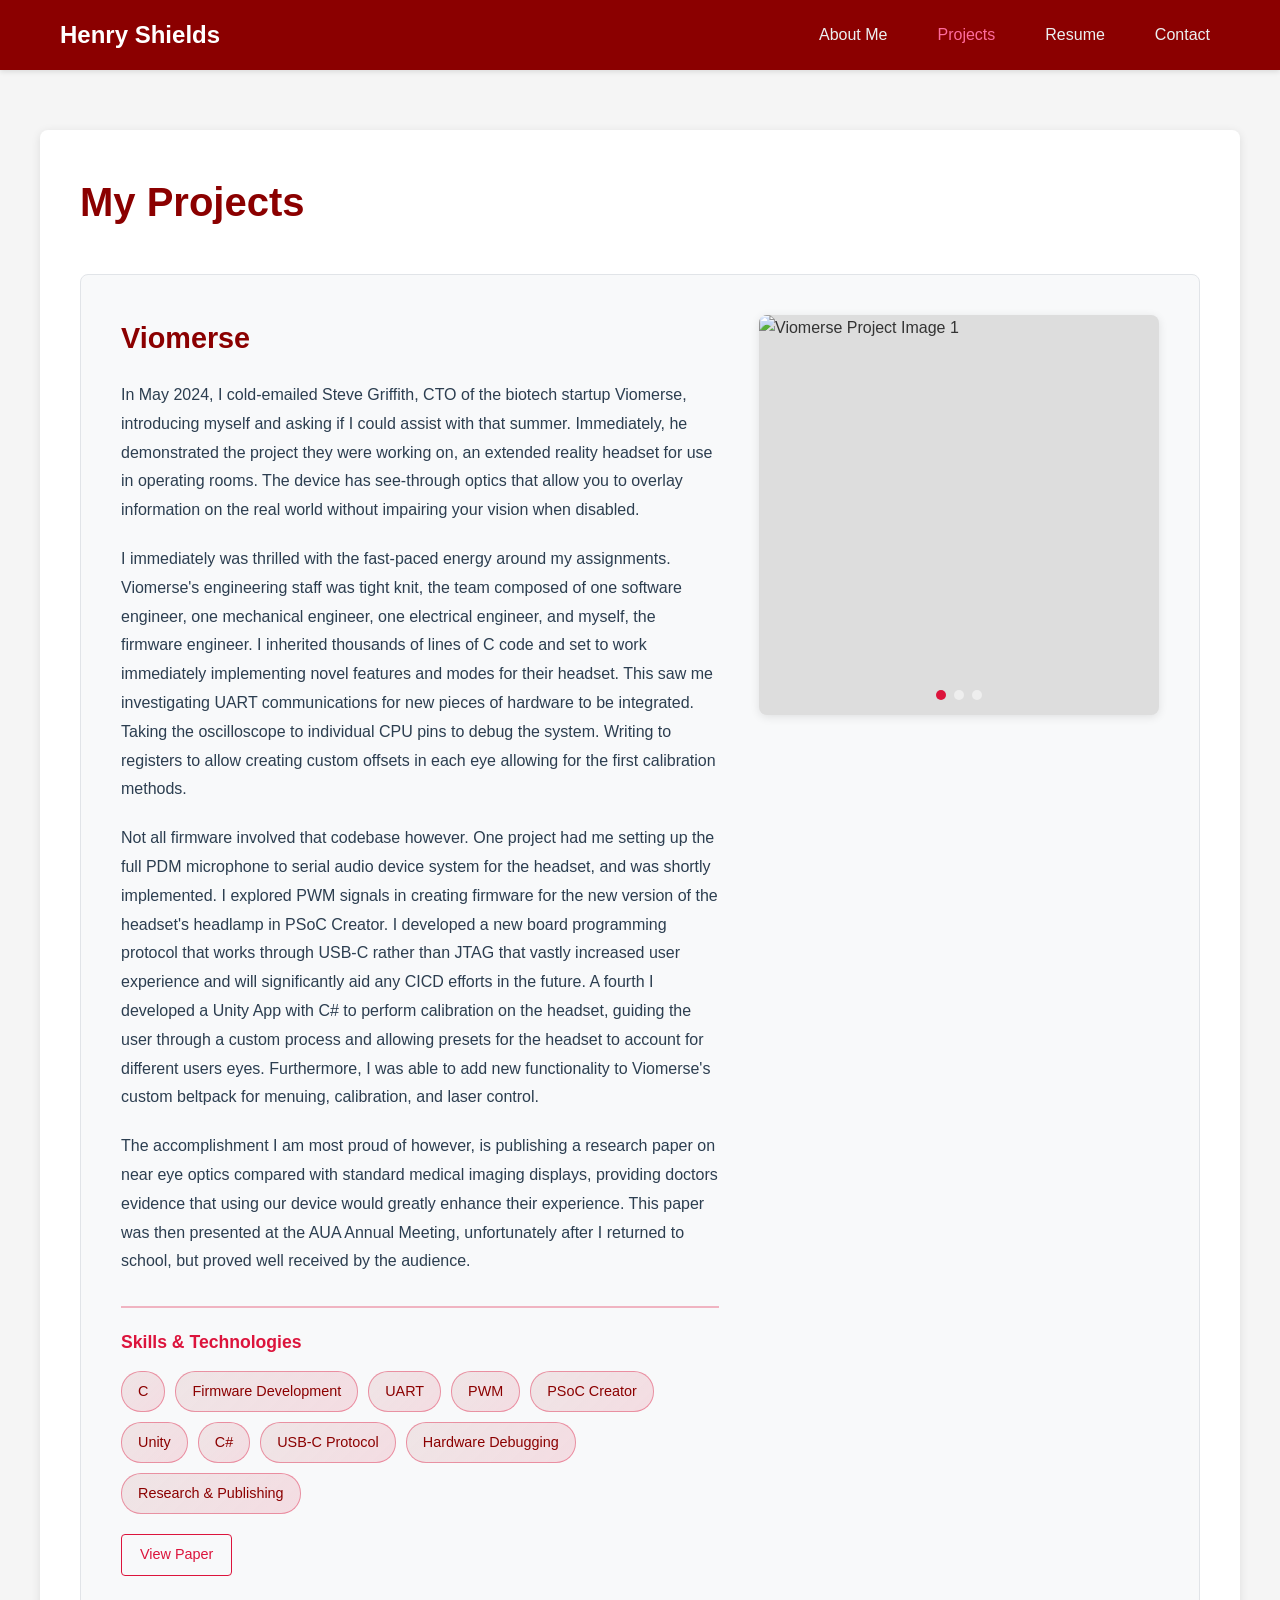
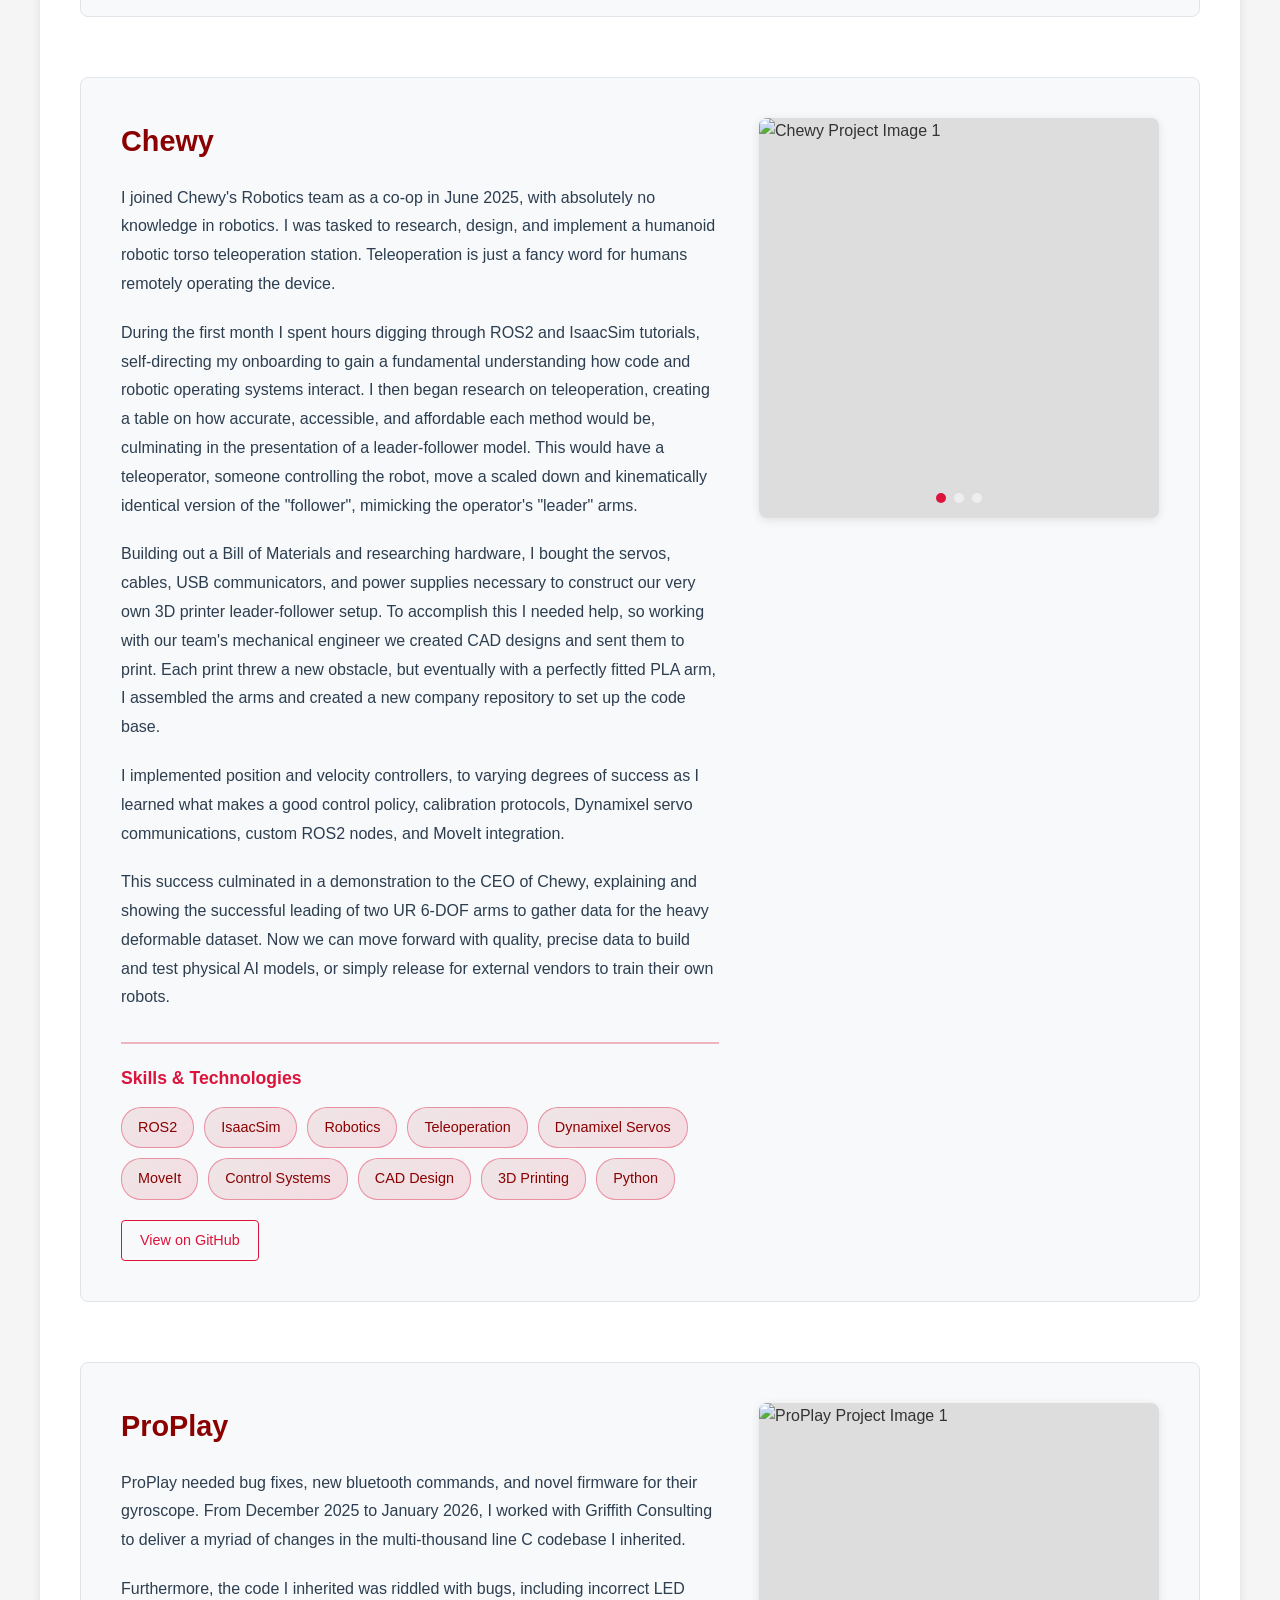
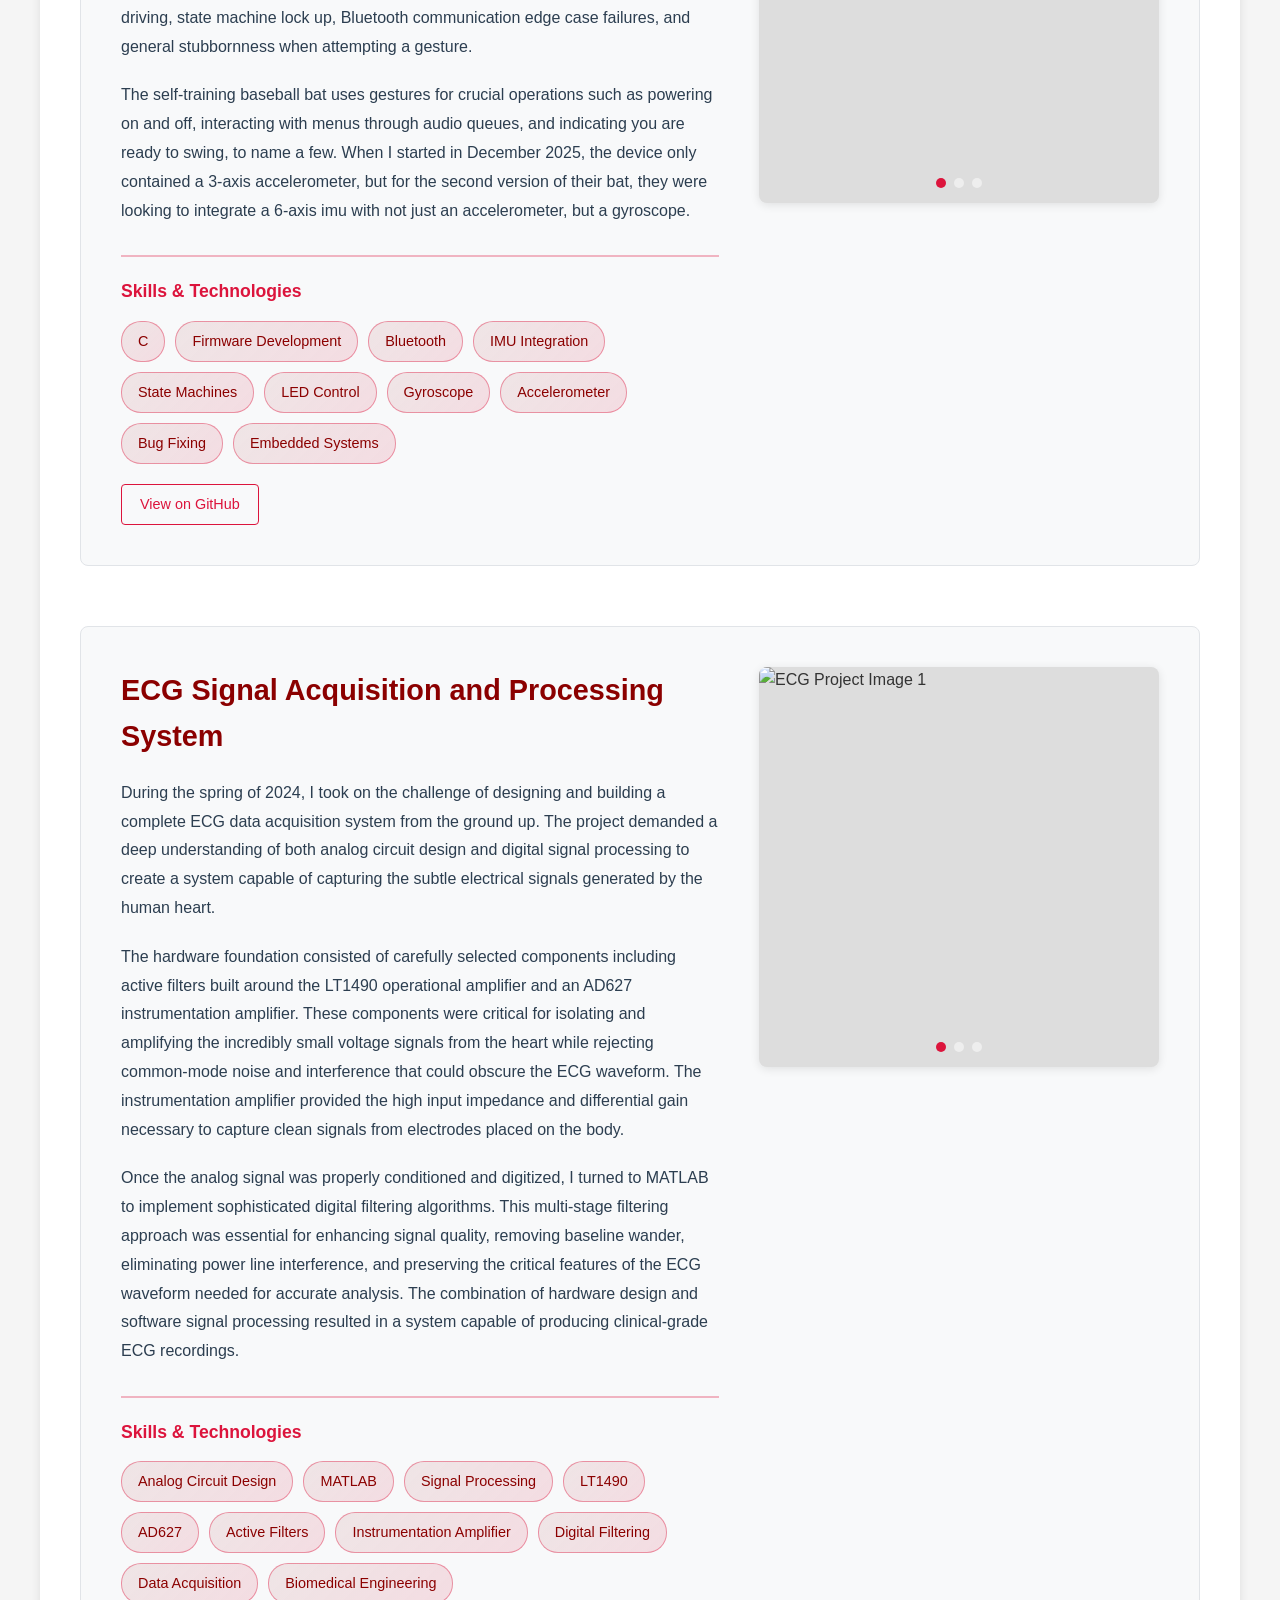
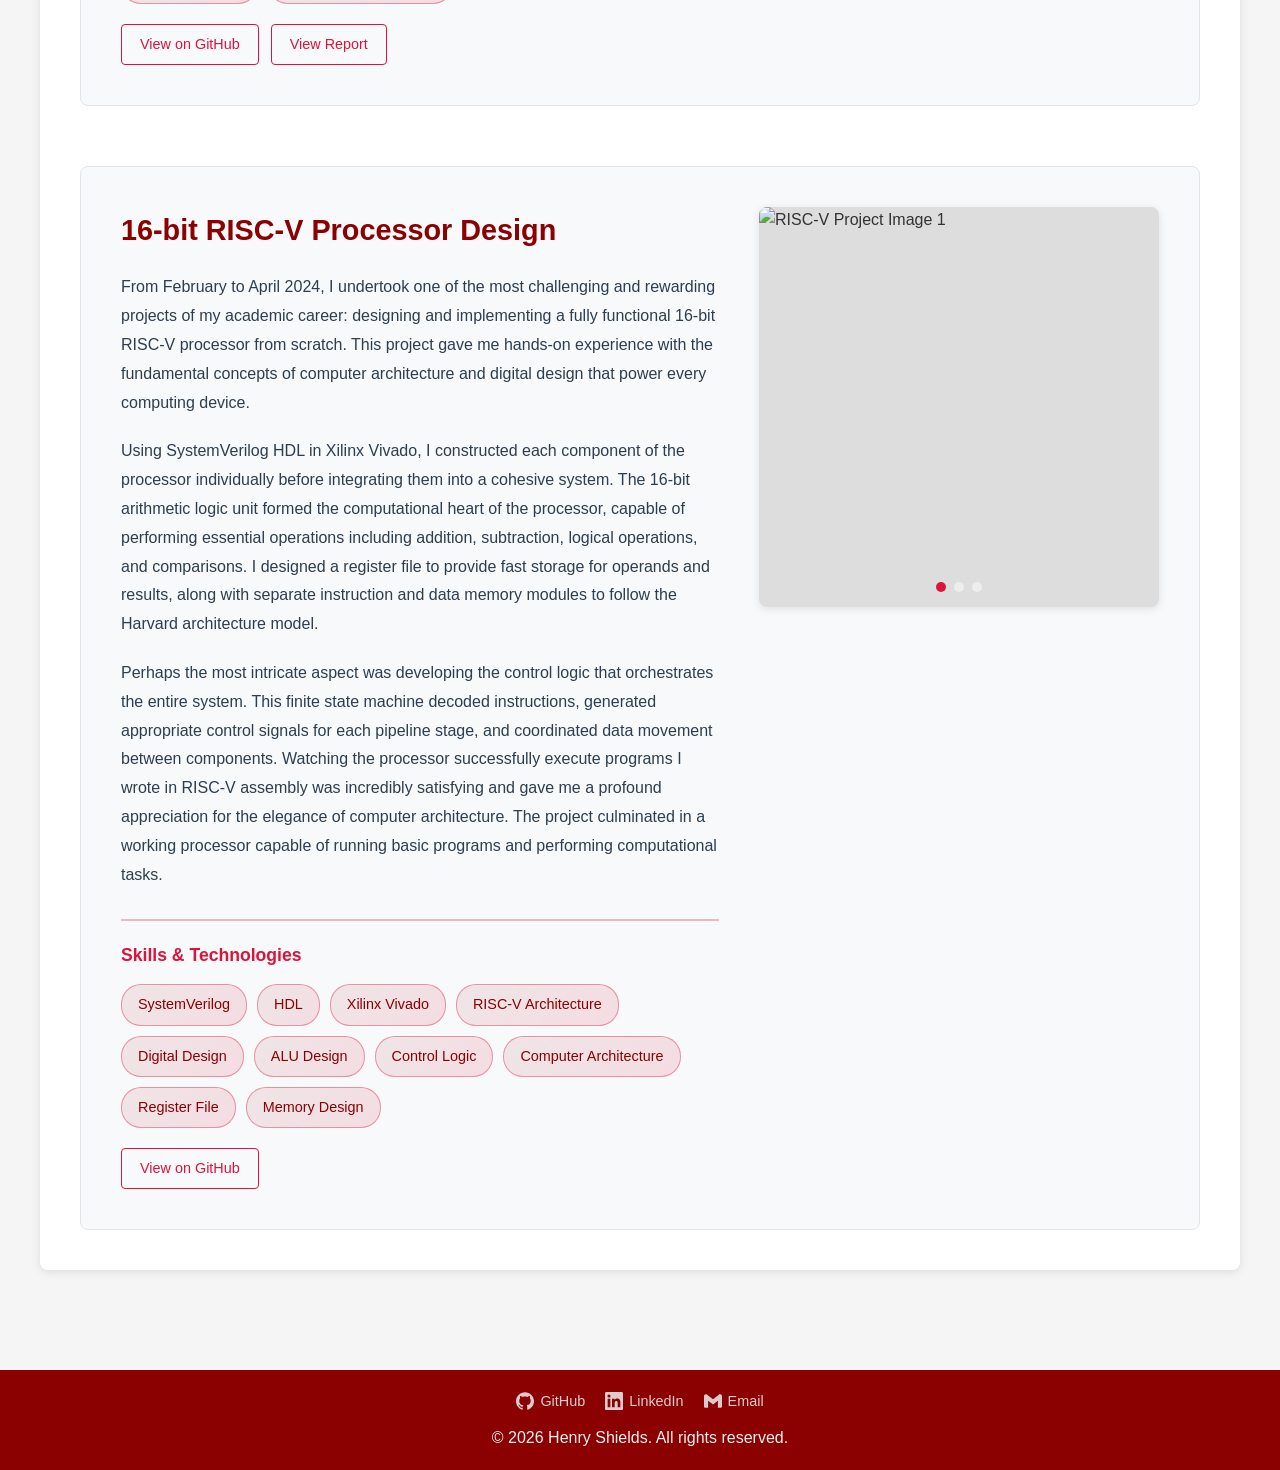
==== projects.html @ a9970829 "Added favicon, refined animations, changed some styling, filled in gaps in content, now moving to li" ====
<!DOCTYPE html>
<html lang="en">
<head>
    <meta charset="UTF-8">
    <meta name="viewport" content="width=device-width, initial-scale=1.0">
    <title>Henry Shields | Projects</title>
    <meta name="description" content="Projects by Henry Shields — extended reality firmware, humanoid robot teleoperation, ECG signal acquisition, RISC-V processor design, and more.">
    <!-- Open Graph -->
    <meta property="og:title" content="Henry Shields | Projects">
    <meta property="og:description" content="A showcase of hardware, firmware, and robotics engineering projects by Henry Shields.">
    <meta property="og:type" content="website">
    <!-- Favicon -->
    <link rel="apple-touch-icon" sizes="180x180" href="assets/images/favicon/apple-touch-icon.png">
    <link rel="icon" type="image/png" sizes="32x32" href="assets/images/favicon/favicon-32x32.png">
    <link rel="icon" type="image/png" sizes="16x16" href="assets/images/favicon/favicon-16x16.png">
    <link rel="manifest" href="assets/images/favicon/site.webmanifest">
    <link rel="stylesheet" href="styles.css">
</head>
<body>
    <div id="nav-placeholder"></div>

    <main>
        <section class="hero">
            <div class="container">
                <h1>My Projects</h1>
                                
                <div class="projects-container">
                    <!-- Project 1: Viomerse - Images on RIGHT -->
                    <div class="project-horizontal">
                        <div class="project-content">
                            <h3>Viomerse</h3>
                            <p>In May 2024, I cold-emailed Steve Griffith, CTO of the biotech startup Viomerse, introducing myself and asking if I could assist with that summer. Immediately, he demonstrated the project they were working on, an extended reality headset for use in operating rooms. The device has see-through optics that allow you to overlay information on the real world without impairing your vision when disabled.</p>
                            
                            <p>I immediately was thrilled with the fast-paced energy around my assignments. Viomerse's engineering staff was tight knit, the team composed of one software engineer, one mechanical engineer, one electrical engineer, and myself, the firmware engineer. I inherited thousands of lines of C code and set to work immediately implementing novel features and modes for their headset. This saw me investigating UART communications for new pieces of hardware to be integrated. Taking the oscilloscope to individual CPU pins to debug the system. Writing to registers to allow creating custom offsets in each eye allowing for the first calibration methods.</p>
                            
                            <p>Not all firmware involved that codebase however. One project had me setting up the full PDM microphone to serial audio device system for the headset, and was shortly implemented. I explored PWM signals in creating firmware for the new version of the headset's headlamp in PSoC Creator. I developed a new board programming protocol that works through USB-C rather than JTAG that vastly increased user experience and will significantly aid any CICD efforts in the future. A fourth I developed a Unity App with C# to perform calibration on the headset, guiding the user through a custom process and allowing presets for the headset to account for different users eyes. Furthermore, I was able to add new functionality to Viomerse's custom beltpack for menuing, calibration, and laser control.</p>
                            
                            <p>The accomplishment I am most proud of however, is publishing a research paper on near eye optics compared with standard medical imaging displays, providing doctors evidence that using our device would greatly enhance their experience. This paper was then presented at the AUA Annual Meeting, unfortunately after I returned to school, but proved well received by the audience.</p>
                            
                            <div class="project-skills">
                                <h4>Skills & Technologies</h4>
                                <div class="skills-tags">
                                    <span class="skill-tag">C</span>
                                    <span class="skill-tag">Firmware Development</span>
                                    <span class="skill-tag">UART</span>
                                    <span class="skill-tag">PWM</span>
                                    <span class="skill-tag">PSoC Creator</span>
                                    <span class="skill-tag">Unity</span>
                                    <span class="skill-tag">C#</span>
                                    <span class="skill-tag">USB-C Protocol</span>
                                    <span class="skill-tag">Hardware Debugging</span>
                                    <span class="skill-tag">Research & Publishing</span>
                                </div>
                            </div>
                            <div class="project-links">
                                <a href="#" class="btn-outline">View Paper <!-- replace with actual paper URL --></a>
                            </div>
                        </div>
                        <div class="project-gallery" data-project="viomerse">
                            <div class="gallery-container">
                                <img src="assets/images/viomerse/placeholder1.jpg" alt="Viomerse Project Image 1" class="gallery-image active">
                                <img src="assets/images/viomerse/placeholder2.jpg" alt="Viomerse Project Image 2" class="gallery-image">
                                <img src="assets/images/viomerse/placeholder3.jpg" alt="Viomerse Project Image 3" class="gallery-image">
                                <div class="gallery-nav">
                                    <button class="gallery-prev">&lt;</button>
                                    <button class="gallery-next">&gt;</button>
                                </div>
                                <div class="gallery-dots"></div>
                            </div>
                        </div>  
                    </div>
                    
                    <!-- Project 2: Chewy - Images on LEFT -->
                    <div class="project-horizontal reverse">
                        <div class="project-gallery" data-project="chewy">
                            <div class="gallery-container">
                                <img src="assets/images/chewy/placeholder1.jpg" alt="Chewy Project Image 1" class="gallery-image active">
                                <img src="assets/images/chewy/placeholder2.jpg" alt="Chewy Project Image 2" class="gallery-image">
                                <img src="assets/images/chewy/placeholder3.jpg" alt="Chewy Project Image 3" class="gallery-image">
                                <div class="gallery-nav">
                                    <button class="gallery-prev">&lt;</button>
                                    <button class="gallery-next">&gt;</button>
                                </div>
                                <div class="gallery-dots"></div>
                            </div>
                        </div>
                        <div class="project-content">
                            <h3>Chewy</h3>
                            <p>I joined Chewy's Robotics team as a co-op in June 2025, with absolutely no knowledge in robotics. I was tasked to research, design, and implement a humanoid robotic torso teleoperation station. Teleoperation is just a fancy word for humans remotely operating the device.</p>
                            
                            <p>During the first month I spent hours digging through ROS2 and IsaacSim tutorials, self-directing my onboarding to gain a fundamental understanding how code and robotic operating systems interact. I then began research on teleoperation, creating a table on how accurate, accessible, and affordable each method would be, culminating in the presentation of a leader-follower model. This would have a teleoperator, someone controlling the robot, move a scaled down and kinematically identical version of the "follower", mimicking the operator's "leader" arms.</p>
                            
                            <p>Building out a Bill of Materials and researching hardware, I bought the servos, cables, USB communicators, and power supplies necessary to construct our very own 3D printer leader-follower setup. To accomplish this I needed help, so working with our team's mechanical engineer we created CAD designs and sent them to print. Each print threw a new obstacle, but eventually with a perfectly fitted PLA arm, I assembled the arms and created a new company repository to set up the code base.</p>
                            
                            <p>I implemented position and velocity controllers, to varying degrees of success as I learned what makes a good control policy, calibration protocols, Dynamixel servo communications, custom ROS2 nodes, and MoveIt integration.</p>
                            
                            <p>This success culminated in a demonstration to the CEO of Chewy, explaining and showing the successful leading of two UR 6-DOF arms to gather data for the heavy deformable dataset. Now we can move forward with quality, precise data to build and test physical AI models, or simply release for external vendors to train their own robots.</p>
                            
                            <div class="project-skills">
                                <h4>Skills & Technologies</h4>
                                <div class="skills-tags">
                                    <span class="skill-tag">ROS2</span>
                                    <span class="skill-tag">IsaacSim</span>
                                    <span class="skill-tag">Robotics</span>
                                    <span class="skill-tag">Teleoperation</span>
                                    <span class="skill-tag">Dynamixel Servos</span>
                                    <span class="skill-tag">MoveIt</span>
                                    <span class="skill-tag">Control Systems</span>
                                    <span class="skill-tag">CAD Design</span>
                                    <span class="skill-tag">3D Printing</span>
                                    <span class="skill-tag">Python</span>
                                </div>
                            </div>
                            <div class="project-links">
                                <a href="#" class="btn-outline">View on GitHub <!-- replace with repo URL --></a>
                            </div>
                        </div>
                    </div>

                    <!-- Project 3: ProPlay - Images on RIGHT -->
                    <div class="project-horizontal">
                        <div class="project-content">
                            <h3>ProPlay</h3>
                            <p>ProPlay needed bug fixes, new bluetooth commands, and novel firmware for their gyroscope. From December 2025 to January 2026, I worked with Griffith Consulting to deliver a myriad of changes in the multi-thousand line C codebase I inherited.</p>
                            
                            <p>Furthermore, the code I inherited was riddled with bugs, including incorrect LED driving, state machine lock up, Bluetooth communication edge case failures, and general stubbornness when attempting a gesture.</p>
                            
                            <p>The self-training baseball bat uses gestures for crucial operations such as powering on and off, interacting with menus through audio queues, and indicating you are ready to swing, to name a few. When I started in December 2025, the device only contained a 3-axis accelerometer, but for the second version of their bat, they were looking to integrate a 6-axis imu with not just an accelerometer, but a gyroscope.</p>
                            
                            <div class="project-skills">
                                <h4>Skills & Technologies</h4>
                                <div class="skills-tags">
                                    <span class="skill-tag">C</span>
                                    <span class="skill-tag">Firmware Development</span>
                                    <span class="skill-tag">Bluetooth</span>
                                    <span class="skill-tag">IMU Integration</span>
                                    <span class="skill-tag">State Machines</span>
                                    <span class="skill-tag">LED Control</span>
                                    <span class="skill-tag">Gyroscope</span>
                                    <span class="skill-tag">Accelerometer</span>
                                    <span class="skill-tag">Bug Fixing</span>
                                    <span class="skill-tag">Embedded Systems</span>
                                </div>
                            </div>
                            <div class="project-links">
                                <a href="#" class="btn-outline">View on GitHub <!-- replace with repo URL --></a>
                            </div>
                        </div>
                        <div class="project-gallery" data-project="proplay">
                            <div class="gallery-container">
                                <img src="assets/images/proplay/placeholder1.jpg" alt="ProPlay Project Image 1" class="gallery-image active">
                                <img src="assets/images/proplay/placeholder2.jpg" alt="ProPlay Project Image 2" class="gallery-image">
                                <img src="assets/images/proplay/placeholder3.jpg" alt="ProPlay Project Image 3" class="gallery-image">
                                <div class="gallery-nav">
                                    <button class="gallery-prev">&lt;</button>
                                    <button class="gallery-next">&gt;</button>
                                </div>
                                <div class="gallery-dots"></div>
                            </div>
                        </div>
                    </div>
                    
                    <!-- Project 4: ECG Signal Processing - Images on LEFT -->
                    <div class="project-horizontal reverse">
                        <div class="project-gallery" data-project="ecg">
                            <div class="gallery-container">
                                <img src="assets/images/ecg/placeholder1.jpg" alt="ECG Project Image 1" class="gallery-image active">
                                <img src="assets/images/ecg/placeholder2.jpg" alt="ECG Project Image 2" class="gallery-image">
                                <img src="assets/images/ecg/placeholder3.jpg" alt="ECG Project Image 3" class="gallery-image">
                                <div class="gallery-nav">
                                    <button class="gallery-prev">&lt;</button>
                                    <button class="gallery-next">&gt;</button>
                                </div>
                                <div class="gallery-dots"></div>
                            </div>
                        </div>
                        <div class="project-content">
                            <h3>ECG Signal Acquisition and Processing System</h3>
                            <p>During the spring of 2024, I took on the challenge of designing and building a complete ECG data acquisition system from the ground up. The project demanded a deep understanding of both analog circuit design and digital signal processing to create a system capable of capturing the subtle electrical signals generated by the human heart.</p>
                            
                            <p>The hardware foundation consisted of carefully selected components including active filters built around the LT1490 operational amplifier and an AD627 instrumentation amplifier. These components were critical for isolating and amplifying the incredibly small voltage signals from the heart while rejecting common-mode noise and interference that could obscure the ECG waveform. The instrumentation amplifier provided the high input impedance and differential gain necessary to capture clean signals from electrodes placed on the body.</p>
                            
                            <p>Once the analog signal was properly conditioned and digitized, I turned to MATLAB to implement sophisticated digital filtering algorithms. This multi-stage filtering approach was essential for enhancing signal quality, removing baseline wander, eliminating power line interference, and preserving the critical features of the ECG waveform needed for accurate analysis. The combination of hardware design and software signal processing resulted in a system capable of producing clinical-grade ECG recordings.</p>
                            
                            <div class="project-skills">
                                <h4>Skills & Technologies</h4>
                                <div class="skills-tags">
                                    <span class="skill-tag">Analog Circuit Design</span>
                                    <span class="skill-tag">MATLAB</span>
                                    <span class="skill-tag">Signal Processing</span>
                                    <span class="skill-tag">LT1490</span>
                                    <span class="skill-tag">AD627</span>
                                    <span class="skill-tag">Active Filters</span>
                                    <span class="skill-tag">Instrumentation Amplifier</span>
                                    <span class="skill-tag">Digital Filtering</span>
                                    <span class="skill-tag">Data Acquisition</span>
                                    <span class="skill-tag">Biomedical Engineering</span>
                                </div>
                            </div>
                            <div class="project-links">
                                <a href="#" class="btn-outline">View on GitHub <!-- replace with repo URL --></a>
                                <a href="#" class="btn-outline">View Report <!-- replace with report URL --></a>
                            </div>
                        </div>
                    </div>

                    <!-- Project 5: RISC-V Processor - Images on RIGHT -->
                    <div class="project-horizontal">
                        <div class="project-content">
                            <h3>16-bit RISC-V Processor Design</h3>
                            <p>From February to April 2024, I undertook one of the most challenging and rewarding projects of my academic career: designing and implementing a fully functional 16-bit RISC-V processor from scratch. This project gave me hands-on experience with the fundamental concepts of computer architecture and digital design that power every computing device.</p>
                            
                            <p>Using SystemVerilog HDL in Xilinx Vivado, I constructed each component of the processor individually before integrating them into a cohesive system. The 16-bit arithmetic logic unit formed the computational heart of the processor, capable of performing essential operations including addition, subtraction, logical operations, and comparisons. I designed a register file to provide fast storage for operands and results, along with separate instruction and data memory modules to follow the Harvard architecture model.</p>
                            
                            <p>Perhaps the most intricate aspect was developing the control logic that orchestrates the entire system. This finite state machine decoded instructions, generated appropriate control signals for each pipeline stage, and coordinated data movement between components. Watching the processor successfully execute programs I wrote in RISC-V assembly was incredibly satisfying and gave me a profound appreciation for the elegance of computer architecture. The project culminated in a working processor capable of running basic programs and performing computational tasks.</p>
                            
                            <div class="project-skills">
                                <h4>Skills & Technologies</h4>
                                <div class="skills-tags">
                                    <span class="skill-tag">SystemVerilog</span>
                                    <span class="skill-tag">HDL</span>
                                    <span class="skill-tag">Xilinx Vivado</span>
                                    <span class="skill-tag">RISC-V Architecture</span>
                                    <span class="skill-tag">Digital Design</span>
                                    <span class="skill-tag">ALU Design</span>
                                    <span class="skill-tag">Control Logic</span>
                                    <span class="skill-tag">Computer Architecture</span>
                                    <span class="skill-tag">Register File</span>
                                    <span class="skill-tag">Memory Design</span>
                                </div>
                            </div>
                            <div class="project-links">
                                <a href="#" class="btn-outline">View on GitHub <!-- replace with repo URL --></a>
                            </div>
                        </div>
                        <div class="project-gallery" data-project="riscv">
                            <div class="gallery-container">
                                <img src="assets/images/riscv/placeholder1.jpg" alt="RISC-V Project Image 1" class="gallery-image active">
                                <img src="assets/images/riscv/placeholder2.jpg" alt="RISC-V Project Image 2" class="gallery-image">
                                <img src="assets/images/riscv/placeholder3.jpg" alt="RISC-V Project Image 3" class="gallery-image">
                                <div class="gallery-nav">
                                    <button class="gallery-prev">&lt;</button>
                                    <button class="gallery-next">&gt;</button>
                                </div>
                                <div class="gallery-dots"></div>
                            </div>
                        </div>
                    </div>
                </div>
            </div>
        </section>
    </main>

    <div id="footer-placeholder"></div>
    <script src="https://cdn.jsdelivr.net/npm/gsap@3.12.5/dist/gsap.min.js"></script>
    <script src="https://cdn.jsdelivr.net/npm/gsap@3.12.5/dist/ScrollTrigger.min.js"></script>
    <script src="main.js"></script>
    <script src="animations.js"></script>
</body>
</html>
---- styles.css ----
/* ============================================
   CSS Custom Properties
   ============================================ */
:root {
    --color-primary: #8B0000;
    --color-accent: #DC143C;
    --color-accent-hover: #B22222;
    --color-nav-bg: #8B0000;
    --color-nav-text: #ecf0f1;
    --color-nav-hover: #FF6B9D;
    --color-body-bg: #f5f5f5;
    --color-card-bg: #ffffff;
    --color-text: #333333;
    --color-text-muted: #7f8c8d;
    --color-text-dark: #2c3e50;
    --color-border: #e1e4e8;
    --color-project-bg: #f8f9fa;
    --shadow-sm: 0 2px 5px rgba(0, 0, 0, 0.1);
    --shadow-md: 0 2px 10px rgba(0, 0, 0, 0.1);
    --shadow-lg: 0 10px 30px rgba(0, 0, 0, 0.2);
    --shadow-profile: 0 4px 15px rgba(139, 0, 0, 0.3);
    --radius-sm: 4px;
    --radius-md: 8px;
    --radius-pill: 20px;
    --transition: 0.3s ease;
}

/* ============================================
   Reset and Base
   ============================================ */
* {
    margin: 0;
    padding: 0;
    box-sizing: border-box;
}

body {
    font-family: -apple-system, BlinkMacSystemFont, 'Segoe UI', Roboto, Oxygen, Ubuntu, Cantarell, sans-serif;
    line-height: 1.6;
    color: var(--color-text);
    background-color: var(--color-body-bg);
}

/* ============================================
   Header and Navigation
   ============================================ */
header {
    background-color: var(--color-nav-bg);
    box-shadow: var(--shadow-sm);
    position: sticky;
    top: 0;
    z-index: 1000;
}

.nav-container {
    max-width: 1200px;
    margin: 0 auto;
    padding: 0 20px;
    display: flex;
    justify-content: space-between;
    align-items: center;
    height: 70px;
}

.logo {
    font-size: 1.5rem;
    font-weight: bold;
    color: #fff;
}

.nav-menu {
    display: flex;
    list-style: none;
    gap: 30px;
}

.nav-menu a {
    color: var(--color-nav-text);
    text-decoration: none;
    font-weight: 500;
    transition: color var(--transition);
    padding: 5px 10px;
}

.nav-menu a:hover,
.nav-menu a.active {
    color: var(--color-nav-hover);
}

/* ============================================
   Main Content
   ============================================ */
main {
    min-height: calc(100vh - 140px);
}

.hero {
    padding: 60px 20px;
}

.container {
    max-width: 1200px;
    margin: 0 auto;
    background-color: var(--color-card-bg);
    padding: 40px;
    border-radius: var(--radius-md);
    box-shadow: var(--shadow-md);
}

h1 {
    font-size: 2.5rem;
    color: var(--color-primary);
    margin-bottom: 20px;
    font-weight: 700;
}

h2 {
    font-size: 1.8rem;
    color: var(--color-primary);
    margin-top: 30px;
    margin-bottom: 15px;
}

h3 {
    font-size: 1.3rem;
    color: var(--color-primary);
    margin-bottom: 10px;
}

/* ============================================
   Hero / About Section
   ============================================ */
.hero-header {
    display: flex;
    gap: 40px;
    align-items: flex-start;
    margin-bottom: 30px;
}

.hero-text {
    flex: 1;
    display: flex;
    flex-direction: column;
    justify-content: flex-start;
}

.profile-image {
    flex: 0 0 300px;
    height: 450px;
    border-radius: var(--radius-md);
    overflow: hidden;
    box-shadow: var(--shadow-profile);
    border: 3px solid var(--color-accent);
}

.profile-image img {
    width: 100%;
    height: 100%;
    object-fit: cover;
}

.intro {
    font-size: 1.2rem;
    color: var(--color-text-muted);
    margin-bottom: 30px;
}

.content p {
    margin-bottom: 15px;
    line-height: 1.8;
}

/* ============================================
   Projects
   ============================================ */
.projects-container {
    margin-top: 40px;
    display: flex;
    flex-direction: column;
    gap: 60px;
}

.project-horizontal {
    display: flex;
    gap: 40px;
    align-items: flex-start;
    background-color: var(--color-project-bg);
    padding: 40px;
    border-radius: var(--radius-md);
    border: 1px solid var(--color-border);
}

.project-horizontal.reverse {
    flex-direction: row-reverse;
}

.project-content {
    flex: 1;
    min-width: 0;
}

.project-content h3 {
    color: var(--color-primary);
    margin-bottom: 20px;
    font-size: 1.8rem;
}

.project-content p {
    color: var(--color-text-dark);
    margin-bottom: 20px;
    line-height: 1.8;
}

/* ============================================
   Project Gallery
   ============================================ */
.project-gallery {
    flex: 0 0 400px;
    position: relative;
}

.gallery-container {
    position: relative;
    width: 100%;
    height: 400px;
    background-color: #ddd;
    border-radius: var(--radius-md);
    overflow: hidden;
    cursor: pointer;
    box-shadow: var(--shadow-md);
}

.gallery-image {
    position: absolute;
    top: 0;
    left: 0;
    width: 100%;
    height: 100%;
    object-fit: cover;
    opacity: 0;
    transition: opacity 0.5s ease;
}

.gallery-image.active {
    opacity: 1;
}

.gallery-nav {
    position: absolute;
    top: 50%;
    transform: translateY(-50%);
    width: 100%;
    display: flex;
    justify-content: space-between;
    padding: 0 10px;
    opacity: 0;
    transition: opacity var(--transition);
}

.gallery-container:hover .gallery-nav {
    opacity: 1;
}

.gallery-prev,
.gallery-next {
    background-color: rgba(220, 20, 60, 0.8);
    color: white;
    border: none;
    font-size: 24px;
    width: 40px;
    height: 40px;
    border-radius: 50%;
    cursor: pointer;
    transition: background-color var(--transition);
    display: flex;
    align-items: center;
    justify-content: center;
}

.gallery-prev:hover,
.gallery-next:hover {
    background-color: rgba(139, 0, 0, 0.9);
}

.gallery-dots {
    position: absolute;
    bottom: 15px;
    left: 50%;
    transform: translateX(-50%);
    display: flex;
    gap: 8px;
}

.gallery-dot {
    width: 10px;
    height: 10px;
    border-radius: 50%;
    background-color: rgba(255, 255, 255, 0.5);
    cursor: pointer;
    transition: background-color var(--transition);
}

.gallery-dot.active {
    background-color: var(--color-accent);
}

/* ============================================
   Skills Tags
   ============================================ */
.project-skills {
    margin-top: 30px;
    padding-top: 20px;
    border-top: 2px solid rgba(220, 20, 60, 0.3);
}

.project-skills h4 {
    color: var(--color-accent);
    margin-bottom: 15px;
    font-size: 1.1rem;
    font-weight: 600;
}

.skills-tags {
    display: flex;
    flex-wrap: wrap;
    gap: 10px;
}

.skill-tag {
    background: linear-gradient(135deg, rgba(139, 0, 0, 0.08), rgba(220, 20, 60, 0.12));
    border: 1px solid rgba(220, 20, 60, 0.4);
    color: var(--color-primary);
    padding: 8px 16px;
    border-radius: var(--radius-pill);
    font-size: 0.9rem;
    font-weight: 500;
    transition: all var(--transition);
    cursor: default;
}

.skill-tag:hover {
    background: linear-gradient(135deg, rgba(139, 0, 0, 0.18), rgba(220, 20, 60, 0.25));
    border-color: var(--color-accent);
    transform: translateY(-2px);
    box-shadow: 0 4px 8px rgba(220, 20, 60, 0.2);
}

/* ============================================
   Lightbox
   ============================================ */
.lightbox {
    display: none;
    position: fixed;
    top: 0;
    left: 0;
    width: 100%;
    height: 100%;
    background-color: rgba(0, 0, 0, 0.95);
    z-index: 9999;
    align-items: center;
    justify-content: center;
}

.lightbox.active {
    display: flex;
}

.lightbox-content {
    position: relative;
    max-width: 90%;
    max-height: 90%;
}

.lightbox-image {
    max-width: 100%;
    max-height: 90vh;
    object-fit: contain;
}

.lightbox-close {
    position: absolute;
    top: 20px;
    right: 40px;
    font-size: 40px;
    color: white;
    background: none;
    border: none;
    cursor: pointer;
    z-index: 10000;
}

.lightbox-prev,
.lightbox-next {
    position: absolute;
    top: 50%;
    transform: translateY(-50%);
    background-color: rgba(220, 20, 60, 0.8);
    color: white;
    border: none;
    font-size: 30px;
    width: 50px;
    height: 50px;
    border-radius: 50%;
    cursor: pointer;
    transition: background-color var(--transition);
    display: flex;
    align-items: center;
    justify-content: center;
}

.lightbox-prev {
    left: 20px;
}

.lightbox-next {
    right: 20px;
}

.lightbox-prev:hover,
.lightbox-next:hover {
    background-color: rgba(139, 0, 0, 0.9);
}

/* ============================================
   Resume
   ============================================ */
.resume-actions {
    display: flex;
    gap: 15px;
    margin-bottom: 30px;
    flex-wrap: wrap;
}

.btn-secondary {
    background-color: #95a5a6;
}

.btn-secondary:hover {
    background-color: #7f8c8d;
}

.resume-viewer {
    width: 100%;
    margin-top: 20px;
}

.resume-viewer iframe {
    width: 100%;
    height: 800px;
    border: 1px solid #ddd;
    border-radius: var(--radius-sm);
}

.pdf-fallback {
    margin-top: 15px;
    text-align: center;
    color: var(--color-text-muted);
}

.pdf-fallback a {
    color: var(--color-accent);
    text-decoration: none;
}

.pdf-fallback a:hover {
    text-decoration: underline;
}

/* ============================================
   Contact
   ============================================ */
.contact-content {
    display: grid;
    grid-template-columns: 1fr 1fr;
    gap: 40px;
    margin-top: 30px;
}

.contact-info p {
    margin-bottom: 15px;
}

.contact-info a {
    color: var(--color-accent);
    text-decoration: none;
}

.contact-info a:hover {
    text-decoration: underline;
}

/* ============================================
   Forms
   ============================================ */
.form-group {
    margin-bottom: 20px;
}

.form-group label {
    display: block;
    margin-bottom: 5px;
    font-weight: 500;
    color: var(--color-primary);
}

.form-group input,
.form-group textarea {
    width: 100%;
    padding: 10px;
    border: 1px solid #ddd;
    border-radius: var(--radius-sm);
    font-family: inherit;
    font-size: 1rem;
    transition: border-color var(--transition);
}

.form-group input:focus,
.form-group textarea:focus {
    outline: none;
    border-color: var(--color-accent);
}

/* ============================================
   Buttons
   ============================================ */
.btn {
    display: inline-block;
    background-color: var(--color-accent);
    color: white;
    padding: 10px 20px;
    text-decoration: none;
    border-radius: var(--radius-sm);
    border: none;
    cursor: pointer;
    font-size: 1rem;
    transition: background-color var(--transition);
}

.btn:hover {
    background-color: var(--color-accent-hover);
}

.btn:disabled {
    background-color: #95a5a6;
    cursor: not-allowed;
}

/* ============================================
   Form Validation
   ============================================ */
.form-group input.error,
.form-group textarea.error {
    border-color: #e74c3c;
}

.error-message {
    color: #e74c3c;
    font-size: 0.9rem;
    margin-top: 5px;
}

.success-message {
    background-color: #2ecc71;
    color: white;
    padding: 15px;
    border-radius: var(--radius-sm);
    margin-bottom: 20px;
    text-align: center;
}

.form-message {
    padding: 15px;
    border-radius: var(--radius-sm);
    margin-bottom: 20px;
    text-align: center;
    font-weight: 500;
}

.form-message.success-message {
    background-color: #2ecc71;
    color: white;
}

.form-message.error-message {
    background-color: #e74c3c;
    color: white;
}

.form-message.warning-message {
    background-color: #f39c12;
    color: white;
}

/* ============================================
   Footer
   ============================================ */
footer {
    background-color: var(--color-nav-bg);
    color: var(--color-nav-text);
    text-align: center;
    padding: 20px;
    margin-top: 40px;
}

/* ============================================
   Hamburger Menu
   ============================================ */
.hamburger {
    display: none;
    flex-direction: column;
    gap: 5px;
    background: none;
    border: none;
    cursor: pointer;
    padding: 4px;
}

.hamburger span {
    display: block;
    width: 24px;
    height: 2px;
    background-color: #fff;
    border-radius: 2px;
    transition: transform 0.3s ease, opacity 0.3s ease;
}

.hamburger.open span:nth-child(1) {
    transform: translateY(7px) rotate(45deg);
}

.hamburger.open span:nth-child(2) {
    opacity: 0;
}

.hamburger.open span:nth-child(3) {
    transform: translateY(-7px) rotate(-45deg);
}

/* ============================================
   Skills Overview (About page)
   ============================================ */
.skills-overview {
    margin-top: 40px;
    padding-top: 30px;
    border-top: 2px solid var(--color-border);
}

.skills-overview h2 {
    margin-top: 0;
    margin-bottom: 24px;
}

.skills-grid {
    display: grid;
    grid-template-columns: repeat(3, 1fr);
    gap: 24px;
}

.skills-category {
    background-color: var(--color-project-bg);
    border: 1px solid var(--color-border);
    border-radius: var(--radius-md);
    padding: 20px;
}

.skills-category h4 {
    color: var(--color-accent);
    font-size: 0.85rem;
    font-weight: 700;
    text-transform: uppercase;
    letter-spacing: 0.06em;
    margin-bottom: 14px;
}

.skills-category .skills-tags {
    gap: 8px;
}

.skills-category .skill-tag {
    font-size: 0.85rem;
    padding: 5px 12px;
}

/* ============================================
   Footer Social Links
   ============================================ */
.footer-inner {
    display: flex;
    flex-direction: column;
    align-items: center;
    gap: 12px;
}

.footer-links {
    display: flex;
    gap: 20px;
    align-items: center;
}

.footer-links a {
    color: var(--color-nav-text);
    text-decoration: none;
    display: flex;
    align-items: center;
    gap: 6px;
    font-size: 0.9rem;
    opacity: 0.85;
    transition: opacity var(--transition);
}

.footer-links a:hover {
    opacity: 1;
}

.footer-links svg {
    width: 18px;
    height: 18px;
    fill: currentColor;
}

/* ============================================
   Project Links
   ============================================ */
.project-links {
    display: flex;
    gap: 12px;
    margin-top: 20px;
    flex-wrap: wrap;
}

.btn-outline {
    background-color: transparent;
    color: var(--color-accent);
    border: 1.5px solid var(--color-accent);
    padding: 8px 18px;
    border-radius: var(--radius-sm);
    text-decoration: none;
    font-size: 0.9rem;
    font-weight: 500;
    cursor: pointer;
    transition: background-color var(--transition), color var(--transition);
    display: inline-block;
}

.btn-outline:hover {
    background-color: var(--color-accent);
    color: white;
}

/* ============================================
   Reduced Motion
   ============================================ */
@media (prefers-reduced-motion: reduce) {
    *, *::before, *::after {
        animation-duration: 0.01ms !important;
        animation-iteration-count: 1 !important;
        transition-duration: 0.01ms !important;
    }
}

/* ============================================
   Responsive
   ============================================ */
@media (max-width: 768px) {
    .hero-header {
        flex-direction: column;
        align-items: center;
    }

    .profile-image {
        flex: 0 0 250px;
        height: 250px;
    }

    .hamburger {
        display: flex;
    }

    .nav-menu {
        display: none;
        width: 100%;
    }

    .nav-menu.open {
        display: flex;
    }

    .nav-container {
        flex-wrap: wrap;
        flex-direction: row;
        justify-content: space-between;
        align-items: center;
        height: auto;
        padding: 16px 20px;
    }

    .skills-grid {
        grid-template-columns: 1fr 1fr;
    }

    .container {
        padding: 20px;
    }

    h1 {
        font-size: 2rem;
    }

    .project-horizontal,
    .project-horizontal.reverse {
        flex-direction: column;
    }

    .project-gallery {
        flex: 0 0 auto;
        width: 100%;
    }

    .gallery-container {
        height: 300px;
    }

    .contact-content {
        grid-template-columns: 1fr;
    }
}
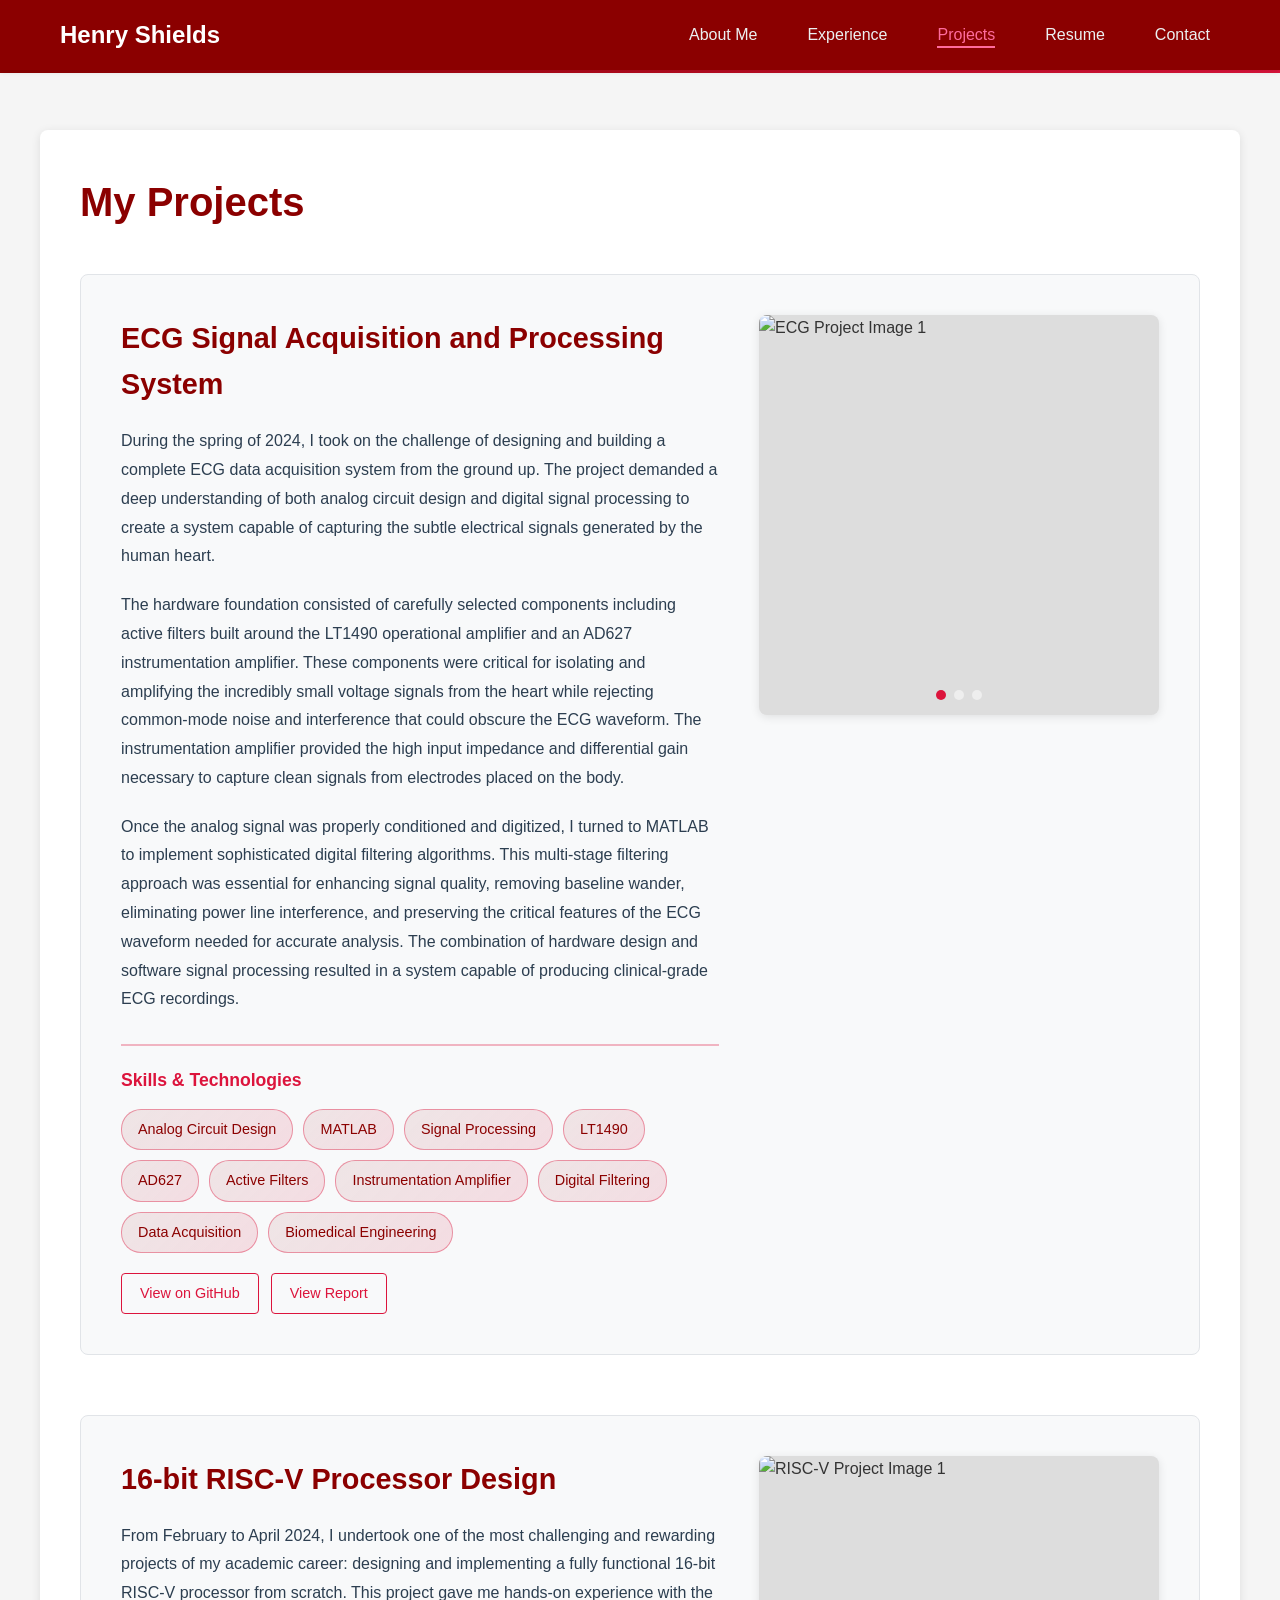
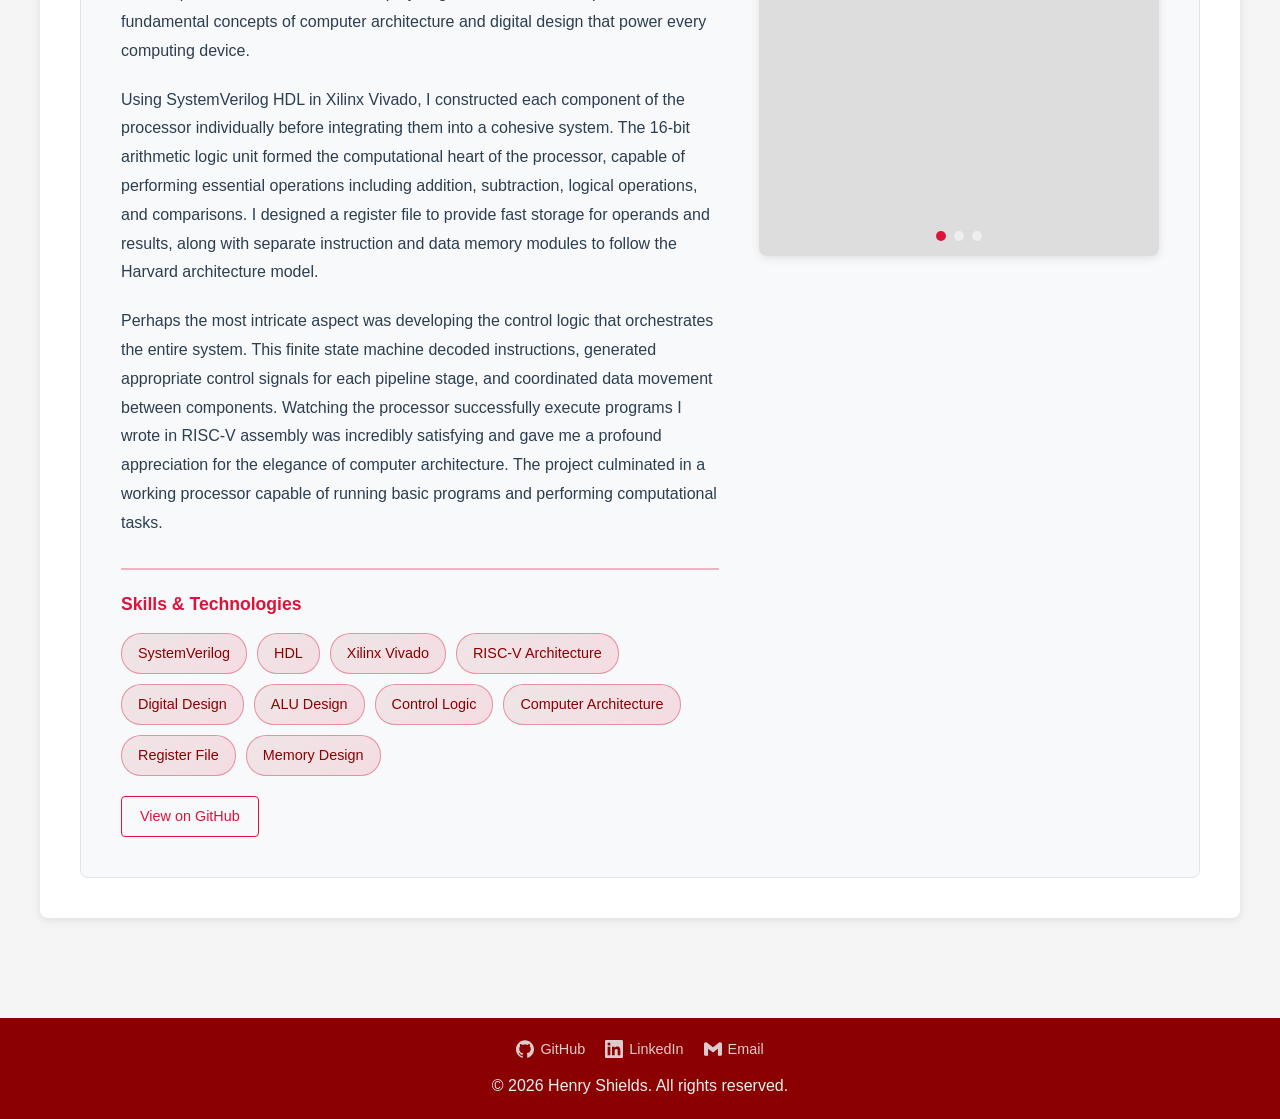
==== commit 21280978: "Added experience vs projects section, and refined many animations." ====
--- a/projects.html
+++ b/projects.html
@@ -4,7 +4,7 @@
     <meta charset="UTF-8">
     <meta name="viewport" content="width=device-width, initial-scale=1.0">
     <title>Henry Shields | Projects</title>
-    <meta name="description" content="Projects by Henry Shields — extended reality firmware, humanoid robot teleoperation, ECG signal acquisition, RISC-V processor design, and more.">
+    <meta name="description" content="Projects by Henry Shields — ECG signal acquisition system, 16-bit RISC-V processor design, and more.">
     <!-- Open Graph -->
     <meta property="og:title" content="Henry Shields | Projects">
     <meta property="og:description" content="A showcase of hardware, firmware, and robotics engineering projects by Henry Shields.">
@@ -25,155 +25,9 @@
                 <h1>My Projects</h1>
                                 
                 <div class="projects-container">
-                    <!-- Project 1: Viomerse - Images on RIGHT -->
+
+                    <!-- Project 1: ECG Signal Processing - Images on RIGHT -->
                     <div class="project-horizontal">
-                        <div class="project-content">
-                            <h3>Viomerse</h3>
-                            <p>In May 2024, I cold-emailed Steve Griffith, CTO of the biotech startup Viomerse, introducing myself and asking if I could assist with that summer. Immediately, he demonstrated the project they were working on, an extended reality headset for use in operating rooms. The device has see-through optics that allow you to overlay information on the real world without impairing your vision when disabled.</p>
-                            
-                            <p>I immediately was thrilled with the fast-paced energy around my assignments. Viomerse's engineering staff was tight knit, the team composed of one software engineer, one mechanical engineer, one electrical engineer, and myself, the firmware engineer. I inherited thousands of lines of C code and set to work immediately implementing novel features and modes for their headset. This saw me investigating UART communications for new pieces of hardware to be integrated. Taking the oscilloscope to individual CPU pins to debug the system. Writing to registers to allow creating custom offsets in each eye allowing for the first calibration methods.</p>
-                            
-                            <p>Not all firmware involved that codebase however. One project had me setting up the full PDM microphone to serial audio device system for the headset, and was shortly implemented. I explored PWM signals in creating firmware for the new version of the headset's headlamp in PSoC Creator. I developed a new board programming protocol that works through USB-C rather than JTAG that vastly increased user experience and will significantly aid any CICD efforts in the future. A fourth I developed a Unity App with C# to perform calibration on the headset, guiding the user through a custom process and allowing presets for the headset to account for different users eyes. Furthermore, I was able to add new functionality to Viomerse's custom beltpack for menuing, calibration, and laser control.</p>
-                            
-                            <p>The accomplishment I am most proud of however, is publishing a research paper on near eye optics compared with standard medical imaging displays, providing doctors evidence that using our device would greatly enhance their experience. This paper was then presented at the AUA Annual Meeting, unfortunately after I returned to school, but proved well received by the audience.</p>
-                            
-                            <div class="project-skills">
-                                <h4>Skills & Technologies</h4>
-                                <div class="skills-tags">
-                                    <span class="skill-tag">C</span>
-                                    <span class="skill-tag">Firmware Development</span>
-                                    <span class="skill-tag">UART</span>
-                                    <span class="skill-tag">PWM</span>
-                                    <span class="skill-tag">PSoC Creator</span>
-                                    <span class="skill-tag">Unity</span>
-                                    <span class="skill-tag">C#</span>
-                                    <span class="skill-tag">USB-C Protocol</span>
-                                    <span class="skill-tag">Hardware Debugging</span>
-                                    <span class="skill-tag">Research & Publishing</span>
-                                </div>
-                            </div>
-                            <div class="project-links">
-                                <a href="#" class="btn-outline">View Paper <!-- replace with actual paper URL --></a>
-                            </div>
-                        </div>
-                        <div class="project-gallery" data-project="viomerse">
-                            <div class="gallery-container">
-                                <img src="assets/images/viomerse/placeholder1.jpg" alt="Viomerse Project Image 1" class="gallery-image active">
-                                <img src="assets/images/viomerse/placeholder2.jpg" alt="Viomerse Project Image 2" class="gallery-image">
-                                <img src="assets/images/viomerse/placeholder3.jpg" alt="Viomerse Project Image 3" class="gallery-image">
-                                <div class="gallery-nav">
-                                    <button class="gallery-prev">&lt;</button>
-                                    <button class="gallery-next">&gt;</button>
-                                </div>
-                                <div class="gallery-dots"></div>
-                            </div>
-                        </div>  
-                    </div>
-                    
-                    <!-- Project 2: Chewy - Images on LEFT -->
-                    <div class="project-horizontal reverse">
-                        <div class="project-gallery" data-project="chewy">
-                            <div class="gallery-container">
-                                <img src="assets/images/chewy/placeholder1.jpg" alt="Chewy Project Image 1" class="gallery-image active">
-                                <img src="assets/images/chewy/placeholder2.jpg" alt="Chewy Project Image 2" class="gallery-image">
-                                <img src="assets/images/chewy/placeholder3.jpg" alt="Chewy Project Image 3" class="gallery-image">
-                                <div class="gallery-nav">
-                                    <button class="gallery-prev">&lt;</button>
-                                    <button class="gallery-next">&gt;</button>
-                                </div>
-                                <div class="gallery-dots"></div>
-                            </div>
-                        </div>
-                        <div class="project-content">
-                            <h3>Chewy</h3>
-                            <p>I joined Chewy's Robotics team as a co-op in June 2025, with absolutely no knowledge in robotics. I was tasked to research, design, and implement a humanoid robotic torso teleoperation station. Teleoperation is just a fancy word for humans remotely operating the device.</p>
-                            
-                            <p>During the first month I spent hours digging through ROS2 and IsaacSim tutorials, self-directing my onboarding to gain a fundamental understanding how code and robotic operating systems interact. I then began research on teleoperation, creating a table on how accurate, accessible, and affordable each method would be, culminating in the presentation of a leader-follower model. This would have a teleoperator, someone controlling the robot, move a scaled down and kinematically identical version of the "follower", mimicking the operator's "leader" arms.</p>
-                            
-                            <p>Building out a Bill of Materials and researching hardware, I bought the servos, cables, USB communicators, and power supplies necessary to construct our very own 3D printer leader-follower setup. To accomplish this I needed help, so working with our team's mechanical engineer we created CAD designs and sent them to print. Each print threw a new obstacle, but eventually with a perfectly fitted PLA arm, I assembled the arms and created a new company repository to set up the code base.</p>
-                            
-                            <p>I implemented position and velocity controllers, to varying degrees of success as I learned what makes a good control policy, calibration protocols, Dynamixel servo communications, custom ROS2 nodes, and MoveIt integration.</p>
-                            
-                            <p>This success culminated in a demonstration to the CEO of Chewy, explaining and showing the successful leading of two UR 6-DOF arms to gather data for the heavy deformable dataset. Now we can move forward with quality, precise data to build and test physical AI models, or simply release for external vendors to train their own robots.</p>
-                            
-                            <div class="project-skills">
-                                <h4>Skills & Technologies</h4>
-                                <div class="skills-tags">
-                                    <span class="skill-tag">ROS2</span>
-                                    <span class="skill-tag">IsaacSim</span>
-                                    <span class="skill-tag">Robotics</span>
-                                    <span class="skill-tag">Teleoperation</span>
-                                    <span class="skill-tag">Dynamixel Servos</span>
-                                    <span class="skill-tag">MoveIt</span>
-                                    <span class="skill-tag">Control Systems</span>
-                                    <span class="skill-tag">CAD Design</span>
-                                    <span class="skill-tag">3D Printing</span>
-                                    <span class="skill-tag">Python</span>
-                                </div>
-                            </div>
-                            <div class="project-links">
-                                <a href="#" class="btn-outline">View on GitHub <!-- replace with repo URL --></a>
-                            </div>
-                        </div>
-                    </div>
-
-                    <!-- Project 3: ProPlay - Images on RIGHT -->
-                    <div class="project-horizontal">
-                        <div class="project-content">
-                            <h3>ProPlay</h3>
-                            <p>ProPlay needed bug fixes, new bluetooth commands, and novel firmware for their gyroscope. From December 2025 to January 2026, I worked with Griffith Consulting to deliver a myriad of changes in the multi-thousand line C codebase I inherited.</p>
-                            
-                            <p>Furthermore, the code I inherited was riddled with bugs, including incorrect LED driving, state machine lock up, Bluetooth communication edge case failures, and general stubbornness when attempting a gesture.</p>
-                            
-                            <p>The self-training baseball bat uses gestures for crucial operations such as powering on and off, interacting with menus through audio queues, and indicating you are ready to swing, to name a few. When I started in December 2025, the device only contained a 3-axis accelerometer, but for the second version of their bat, they were looking to integrate a 6-axis imu with not just an accelerometer, but a gyroscope.</p>
-                            
-                            <div class="project-skills">
-                                <h4>Skills & Technologies</h4>
-                                <div class="skills-tags">
-                                    <span class="skill-tag">C</span>
-                                    <span class="skill-tag">Firmware Development</span>
-                                    <span class="skill-tag">Bluetooth</span>
-                                    <span class="skill-tag">IMU Integration</span>
-                                    <span class="skill-tag">State Machines</span>
-                                    <span class="skill-tag">LED Control</span>
-                                    <span class="skill-tag">Gyroscope</span>
-                                    <span class="skill-tag">Accelerometer</span>
-                                    <span class="skill-tag">Bug Fixing</span>
-                                    <span class="skill-tag">Embedded Systems</span>
-                                </div>
-                            </div>
-                            <div class="project-links">
-                                <a href="#" class="btn-outline">View on GitHub <!-- replace with repo URL --></a>
-                            </div>
-                        </div>
-                        <div class="project-gallery" data-project="proplay">
-                            <div class="gallery-container">
-                                <img src="assets/images/proplay/placeholder1.jpg" alt="ProPlay Project Image 1" class="gallery-image active">
-                                <img src="assets/images/proplay/placeholder2.jpg" alt="ProPlay Project Image 2" class="gallery-image">
-                                <img src="assets/images/proplay/placeholder3.jpg" alt="ProPlay Project Image 3" class="gallery-image">
-                                <div class="gallery-nav">
-                                    <button class="gallery-prev">&lt;</button>
-                                    <button class="gallery-next">&gt;</button>
-                                </div>
-                                <div class="gallery-dots"></div>
-                            </div>
-                        </div>
-                    </div>
-                    
-                    <!-- Project 4: ECG Signal Processing - Images on LEFT -->
-                    <div class="project-horizontal reverse">
-                        <div class="project-gallery" data-project="ecg">
-                            <div class="gallery-container">
-                                <img src="assets/images/ecg/placeholder1.jpg" alt="ECG Project Image 1" class="gallery-image active">
-                                <img src="assets/images/ecg/placeholder2.jpg" alt="ECG Project Image 2" class="gallery-image">
-                                <img src="assets/images/ecg/placeholder3.jpg" alt="ECG Project Image 3" class="gallery-image">
-                                <div class="gallery-nav">
-                                    <button class="gallery-prev">&lt;</button>
-                                    <button class="gallery-next">&gt;</button>
-                                </div>
-                                <div class="gallery-dots"></div>
-                            </div>
-                        </div>
                         <div class="project-content">
                             <h3>ECG Signal Acquisition and Processing System</h3>
                             <p>During the spring of 2024, I took on the challenge of designing and building a complete ECG data acquisition system from the ground up. The project demanded a deep understanding of both analog circuit design and digital signal processing to create a system capable of capturing the subtle electrical signals generated by the human heart.</p>
@@ -202,18 +56,42 @@
                                 <a href="#" class="btn-outline">View Report <!-- replace with report URL --></a>
                             </div>
                         </div>
+                        <div class="project-gallery" data-project="ecg">
+                            <div class="gallery-container">
+                                <img src="assets/images/ecg/placeholder1.jpg" alt="ECG Project Image 1" class="gallery-image active">
+                                <img src="assets/images/ecg/placeholder2.jpg" alt="ECG Project Image 2" class="gallery-image">
+                                <img src="assets/images/ecg/placeholder3.jpg" alt="ECG Project Image 3" class="gallery-image">
+                                <div class="gallery-nav">
+                                    <button class="gallery-prev">&lt;</button>
+                                    <button class="gallery-next">&gt;</button>
+                                </div>
+                                <div class="gallery-dots"></div>
+                            </div>
+                        </div>
                     </div>
 
-                    <!-- Project 5: RISC-V Processor - Images on RIGHT -->
-                    <div class="project-horizontal">
+                    <!-- Project 2: RISC-V Processor - Images on LEFT -->
+                    <div class="project-horizontal reverse">
+                        <div class="project-gallery" data-project="riscv">
+                            <div class="gallery-container">
+                                <img src="assets/images/riscv/placeholder1.jpg" alt="RISC-V Project Image 1" class="gallery-image active">
+                                <img src="assets/images/riscv/placeholder2.jpg" alt="RISC-V Project Image 2" class="gallery-image">
+                                <img src="assets/images/riscv/placeholder3.jpg" alt="RISC-V Project Image 3" class="gallery-image">
+                                <div class="gallery-nav">
+                                    <button class="gallery-prev">&lt;</button>
+                                    <button class="gallery-next">&gt;</button>
+                                </div>
+                                <div class="gallery-dots"></div>
+                            </div>
+                        </div>
                         <div class="project-content">
                             <h3>16-bit RISC-V Processor Design</h3>
                             <p>From February to April 2024, I undertook one of the most challenging and rewarding projects of my academic career: designing and implementing a fully functional 16-bit RISC-V processor from scratch. This project gave me hands-on experience with the fundamental concepts of computer architecture and digital design that power every computing device.</p>
-                            
+
                             <p>Using SystemVerilog HDL in Xilinx Vivado, I constructed each component of the processor individually before integrating them into a cohesive system. The 16-bit arithmetic logic unit formed the computational heart of the processor, capable of performing essential operations including addition, subtraction, logical operations, and comparisons. I designed a register file to provide fast storage for operands and results, along with separate instruction and data memory modules to follow the Harvard architecture model.</p>
-                            
+
                             <p>Perhaps the most intricate aspect was developing the control logic that orchestrates the entire system. This finite state machine decoded instructions, generated appropriate control signals for each pipeline stage, and coordinated data movement between components. Watching the processor successfully execute programs I wrote in RISC-V assembly was incredibly satisfying and gave me a profound appreciation for the elegance of computer architecture. The project culminated in a working processor capable of running basic programs and performing computational tasks.</p>
-                            
+
                             <div class="project-skills">
                                 <h4>Skills & Technologies</h4>
                                 <div class="skills-tags">
@@ -233,18 +111,6 @@
                                 <a href="#" class="btn-outline">View on GitHub <!-- replace with repo URL --></a>
                             </div>
                         </div>
-                        <div class="project-gallery" data-project="riscv">
-                            <div class="gallery-container">
-                                <img src="assets/images/riscv/placeholder1.jpg" alt="RISC-V Project Image 1" class="gallery-image active">
-                                <img src="assets/images/riscv/placeholder2.jpg" alt="RISC-V Project Image 2" class="gallery-image">
-                                <img src="assets/images/riscv/placeholder3.jpg" alt="RISC-V Project Image 3" class="gallery-image">
-                                <div class="gallery-nav">
-                                    <button class="gallery-prev">&lt;</button>
-                                    <button class="gallery-next">&gt;</button>
-                                </div>
-                                <div class="gallery-dots"></div>
-                            </div>
-                        </div>
                     </div>
                 </div>
             </div>
--- a/styles.css
+++ b/styles.css
@@ -50,6 +50,25 @@
     position: sticky;
     top: 0;
     z-index: 1000;
+    transition: box-shadow 0.3s ease;
+}
+
+header.scrolled {
+    box-shadow: 0 4px 24px rgba(0, 0, 0, 0.28);
+}
+
+/* Scroll progress bar */
+.progress-bar {
+    position: fixed;
+    top: 70px;
+    left: 0;
+    width: 100%;
+    height: 3px;
+    background: linear-gradient(90deg, var(--color-primary), var(--color-accent));
+    transform-origin: left center;
+    transform: scaleX(0);
+    z-index: 999;
+    pointer-events: none;
 }
 
 .nav-container {
@@ -80,11 +99,31 @@
     font-weight: 500;
     transition: color var(--transition);
     padding: 5px 10px;
+    position: relative;
+}
+
+.nav-menu a::after {
+    content: '';
+    position: absolute;
+    bottom: 0;
+    left: 10px;
+    right: 10px;
+    height: 2px;
+    background-color: var(--color-nav-hover);
+    transform: scaleX(0);
+    transform-origin: right;
+    transition: transform 0.28s ease;
 }
 
 .nav-menu a:hover,
 .nav-menu a.active {
     color: var(--color-nav-hover);
+}
+
+.nav-menu a:hover::after,
+.nav-menu a.active::after {
+    transform: scaleX(1);
+    transform-origin: left;
 }
 
 /* ============================================
@@ -134,29 +173,43 @@
     display: flex;
     gap: 40px;
     align-items: flex-start;
-    margin-bottom: 30px;
 }
 
 .hero-text {
     flex: 1;
+    min-width: 0;
+}
+
+.hero-right {
+    flex: 0 0 400px;
     display: flex;
     flex-direction: column;
-    justify-content: flex-start;
+    gap: 24px;
 }
 
 .profile-image {
-    flex: 0 0 300px;
-    height: 450px;
+    width: 100%;
+    height: 360px;
     border-radius: var(--radius-md);
     overflow: hidden;
     box-shadow: var(--shadow-profile);
-    border: 3px solid var(--color-accent);
+    border: 3px solid transparent; /* GSAP animates this to accent on load */
 }
 
 .profile-image img {
     width: 100%;
     height: 100%;
     object-fit: cover;
+}
+
+.hero-right .skills-overview {
+    margin-top: 0;
+    padding-top: 0;
+    border-top: none;
+}
+
+.hero-right .skills-grid {
+    grid-template-columns: 1fr;
 }
 
 .intro {
@@ -451,6 +504,17 @@
     border-radius: var(--radius-sm);
 }
 
+.poster-viewer {
+    margin-top: 24px;
+}
+
+.poster-viewer iframe {
+    width: 100%;
+    height: 600px;
+    border: 1px solid var(--color-border);
+    border-radius: var(--radius-md);
+}
+
 .pdf-fallback {
     margin-top: 15px;
     text-align: center;
@@ -518,6 +582,9 @@
 .form-group textarea:focus {
     outline: none;
     border-color: var(--color-accent);
+    box-shadow: 0 0 0 3px rgba(220, 20, 60, 0.1);
+    transform: translateY(-1px);
+    transition: border-color var(--transition), box-shadow var(--transition), transform var(--transition);
 }
 
 /* ============================================
@@ -716,6 +783,25 @@
     width: 18px;
     height: 18px;
     fill: currentColor;
+}
+
+/* ============================================
+   Experience Header
+   ============================================ */
+.experience-header {
+    margin-bottom: 20px;
+    border-left: 3px solid var(--color-accent);
+    padding-left: 12px;
+}
+
+.experience-header h3 {
+    margin-bottom: 4px;
+}
+
+.experience-meta {
+    font-size: 0.95rem;
+    color: var(--color-text-muted);
+    font-weight: 500;
 }
 
 /* ============================================
@@ -764,12 +850,15 @@
 @media (max-width: 768px) {
     .hero-header {
         flex-direction: column;
-        align-items: center;
+    }
+
+    .hero-right {
+        width: 100%;
+        flex: none;
     }
 
     .profile-image {
-        flex: 0 0 250px;
-        height: 250px;
+        height: 280px;
     }
 
     .hamburger {
